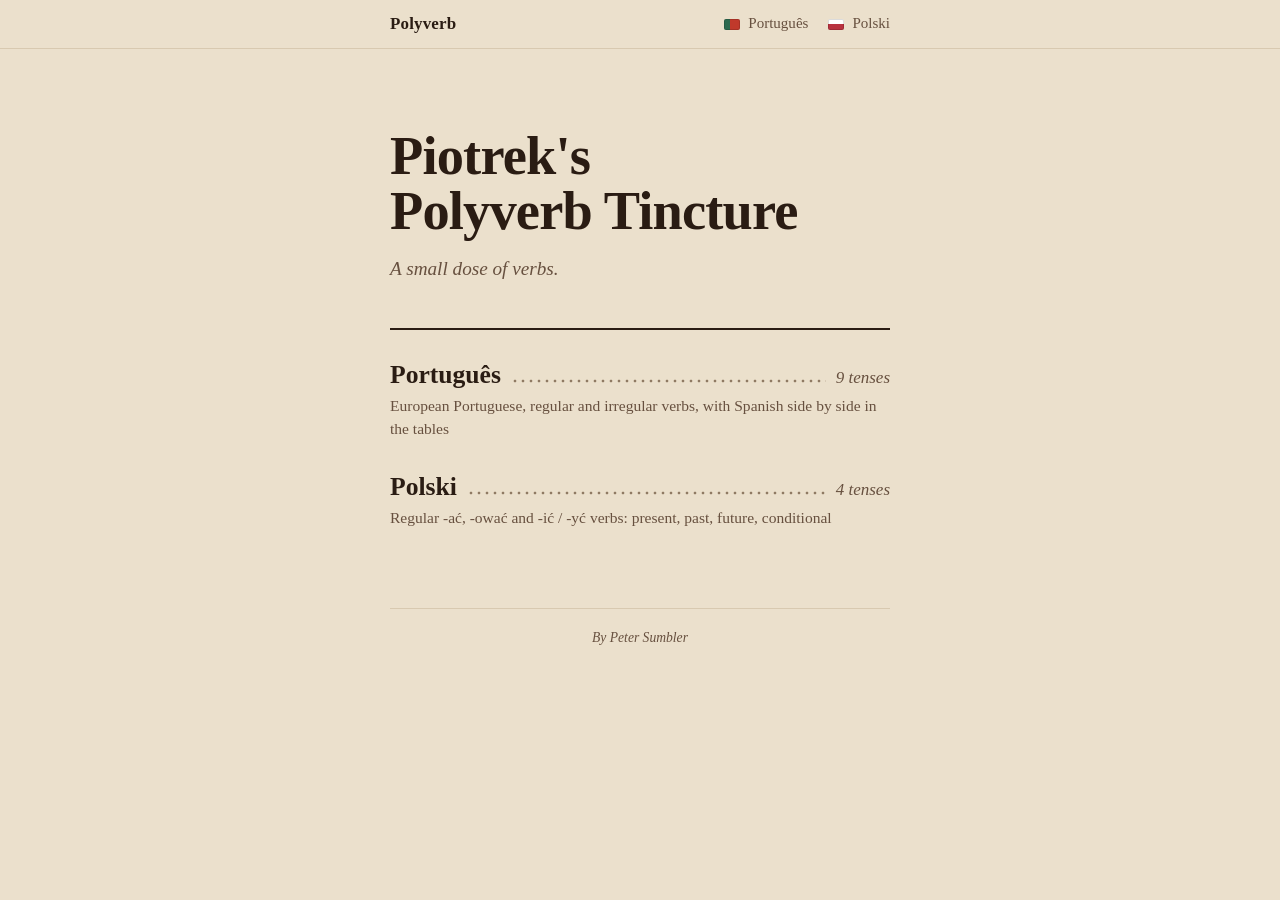
==== index.html @ 238c88e9 "Split shared styles and the Portuguese verb data into their own files site.css holds what all three " ====
<!DOCTYPE html>
<html lang="en">
<head>
<meta charset="utf-8">
<meta name="viewport" content="width=device-width, initial-scale=1, viewport-fit=cover">
<meta name="theme-color" content="#ebe0cc" media="(prefers-color-scheme: light)">
<meta name="theme-color" content="#19110c" media="(prefers-color-scheme: dark)">
<title>Piotrek's Polyverb Tincture</title>
<link rel="stylesheet" href="site.css">
<style>
:root{
  --accent:#7a4b2c;
}
@media (prefers-color-scheme:dark){
  :root:not([data-theme="light"]){
    --accent:#d9a77f;
  }
}
:root[data-theme="dark"]{
  --accent:#d9a77f;
}

main{max-width:540px;margin:0 auto;padding:clamp(40px,9vh,80px) 20px 64px}
h1{margin:0;font-weight:600;font-size:clamp(2.5rem,10vw,3.4rem);line-height:1.02;letter-spacing:-.015em;text-wrap:balance}
.sub{margin:14px 0 0;color:var(--muted);font-style:italic;font-size:1.2rem}

/* The menu board */
.menu{margin:44px 0 0;padding:18px 0 0;list-style:none;border-top:2px solid var(--ink)}
.menu li+li{margin-top:6px}
.menu a{display:block;padding:12px 0 14px;color:inherit;text-decoration:none;border-radius:4px}
.row{display:flex;align-items:baseline;gap:10px}
.name{font-weight:600;font-size:1.6rem;line-height:1.2}
.dots{flex:1;min-width:24px;height:4px;background:radial-gradient(circle,var(--edge) 1.1px,transparent 1.7px) 0 0/8px 4px repeat-x}
.price{font-style:italic;color:var(--muted);white-space:nowrap}
.desc{display:block;margin-top:4px;color:var(--muted);font-size:.97rem;line-height:1.45}
.menu a:focus-visible{outline-offset:4px}
@media (max-width:400px){main{padding-left:16px;padding-right:16px}}
@media (hover:hover){
  .menu a:hover .name{color:var(--accent);text-decoration:underline;text-decoration-thickness:1px;text-underline-offset:5px}
}
</style>
</head>
<body>
<nav class="nav" aria-label="Polyverb"><div class="in">
  <a class="brand" href="index.html" aria-current="page">Polyverb</a>
  <div class="langs">
    <a href="portuguese/index.html" lang="pt-PT"><span class="fl pt" aria-hidden="true"></span>Português</a>
    <a href="polish/index.html" lang="pl"><span class="fl pl" aria-hidden="true"></span>Polski</a>
  </div>
</div></nav>
<main>
  <h1>Piotrek's Polyverb Tincture</h1>
  <p class="sub">A small dose of verbs.</p>
  <ul class="menu">
    <li><a href="portuguese/index.html">
      <span class="row"><span class="name" lang="pt-PT">Português</span><span class="dots" aria-hidden="true"></span><span class="price">9 tenses</span></span>
      <span class="desc">European Portuguese, regular and irregular verbs, with Spanish side by side in the tables</span>
    </a></li>
    <li><a href="polish/index.html">
      <span class="row"><span class="name" lang="pl">Polski</span><span class="dots" aria-hidden="true"></span><span class="price">4 tenses</span></span>
      <span class="desc">Regular -ać, -ować and -ić / -yć verbs: present, past, future, conditional</span>
    </a></li>
  </ul>
</main>
<footer class="foot">By Peter Sumbler</footer>
</body>
</html>
---- site.css ----
/* Polyverb: what every page shares. Colours for light and dark, the type, the nav and the footer.
   Each page adds its own accent colours in a <style> block after this file. */
:root{
  --serif:"Iowan Old Style","Palatino Linotype","URW Palladio L",P052,Palatino,"Book Antiqua",Georgia,serif;
  --paper:#ebe0cc;
  --card:#f8f2e7;
  --sunk:#e0d3bc;
  --ink:#2a1c13;
  --muted:#67503f;
  --line:#d8c9b0;
  --edge:#8f7a63;
  --hover:rgba(42,28,19,.06);
  --focus:#2a1c13;
  --ok:#2c6640;
  --okbg:#e0eadb;
  --bad:#9a3426;
  --badbg:#f4ddd5;
  color-scheme:light;
}
@media (prefers-color-scheme:dark){
  :root:not([data-theme="light"]){
    --paper:#19110c;
    --card:#221812;
    --sunk:#2c2019;
    --ink:#f0e4d2;
    --muted:#ab9886;
    --line:#3a2b21;
    --edge:#76624f;
    --hover:rgba(240,228,210,.06);
    --focus:#f0e4d2;
    --ok:#95d3a5;
    --okbg:#1d3123;
    --bad:#f29d90;
    --badbg:#40231c;
    color-scheme:dark;
  }
}
:root[data-theme="dark"]{
  --paper:#19110c;
  --card:#221812;
  --sunk:#2c2019;
  --ink:#f0e4d2;
  --muted:#ab9886;
  --line:#3a2b21;
  --edge:#76624f;
  --hover:rgba(240,228,210,.06);
  --focus:#f0e4d2;
  --ok:#95d3a5;
  --okbg:#1d3123;
  --bad:#f29d90;
  --badbg:#40231c;
  color-scheme:dark;
}
html{height:100%;scroll-padding-top:env(safe-area-inset-top,0px);-webkit-text-size-adjust:100%}
*,*::before,*::after{box-sizing:border-box}
[hidden]{display:none!important}
body{margin:0;min-height:100%;background:var(--paper);color:var(--ink);font:17px/1.55 var(--serif);font-kerning:normal;-webkit-font-smoothing:antialiased;-moz-osx-font-smoothing:grayscale;padding:env(safe-area-inset-top,0px) env(safe-area-inset-right,0px) env(safe-area-inset-bottom,0px) env(safe-area-inset-left,0px)}
button,input{font:inherit;color:inherit}
button{cursor:pointer;-webkit-tap-highlight-color:transparent}
:focus-visible{outline:2px solid var(--focus);outline-offset:2px}

/* Site navigation */
.nav{border-bottom:1px solid var(--line)}
.nav .in{display:flex;align-items:center;justify-content:space-between;gap:12px;max-width:540px;margin:0 auto;padding:2px 20px}
.brand{display:inline-flex;align-items:center;min-height:44px;color:var(--ink);font-weight:600;font-size:1.06rem;letter-spacing:.01em;text-decoration:none;border-radius:4px}
.langs{display:flex;gap:4px;margin-right:-8px}
.langs a{display:inline-flex;align-items:center;gap:8px;min-height:44px;padding:0 8px;border-radius:4px;color:var(--muted);font-size:.94rem;text-decoration:none}
.langs a[aria-current]{color:var(--ink);text-decoration:underline;text-decoration-thickness:1px;text-underline-offset:6px}
.fl{flex:none;width:16px;height:11px;border-radius:2px;box-shadow:inset 0 0 0 1px rgba(0,0,0,.14)}
.fl.pt{background:linear-gradient(90deg,#2d6a4f 0 40%,#c0392b 40%)}
.fl.pl{background:linear-gradient(#fff 0 50%,#b8323f 50%)}

/* Footer: a hairline the width of the text column, then the credit */
.foot{width:calc(100% - 40px);max-width:500px;margin:0 auto;padding:18px 0 32px;border-top:1px solid var(--line);color:var(--muted);font-style:italic;font-size:.85rem;text-align:center}

@media (max-width:400px){
  .nav .in{padding-left:16px;padding-right:16px}
  .foot{width:calc(100% - 32px)}
}
@media (hover:hover){
  .brand:hover,.langs a:hover{color:var(--ink)}
}
@media (prefers-reduced-motion:reduce){
  *,*::before,*::after{transition:none!important}
}
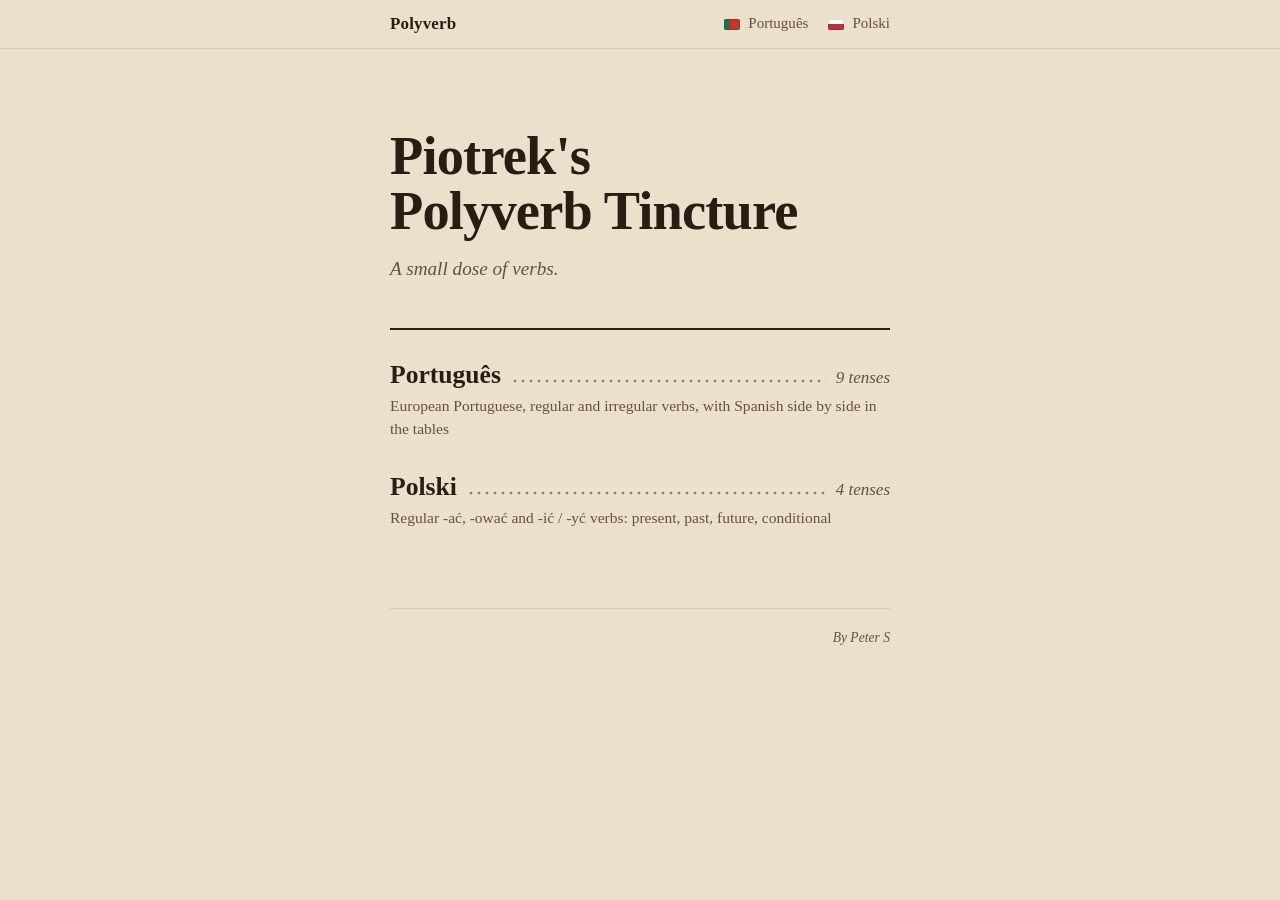
==== commit fb66f705: "Footer: right-aligned, 'By Peter S'" ====
--- a/index.html
+++ b/index.html
@@ -62,6 +62,6 @@
     </a></li>
   </ul>
 </main>
-<footer class="foot">By Peter Sumbler</footer>
+<footer class="foot">By Peter S</footer>
 </body>
 </html>
--- a/site.css
+++ b/site.css
@@ -71,7 +71,7 @@
 .fl.pl{background:linear-gradient(#fff 0 50%,#b8323f 50%)}
 
 /* Footer: a hairline the width of the text column, then the credit */
-.foot{width:calc(100% - 40px);max-width:500px;margin:0 auto;padding:18px 0 32px;border-top:1px solid var(--line);color:var(--muted);font-style:italic;font-size:.85rem;text-align:center}
+.foot{width:calc(100% - 40px);max-width:500px;margin:0 auto;padding:18px 0 32px;border-top:1px solid var(--line);color:var(--muted);font-style:italic;font-size:.85rem;text-align:right}
 
 @media (max-width:400px){
   .nav .in{padding-left:16px;padding-right:16px}
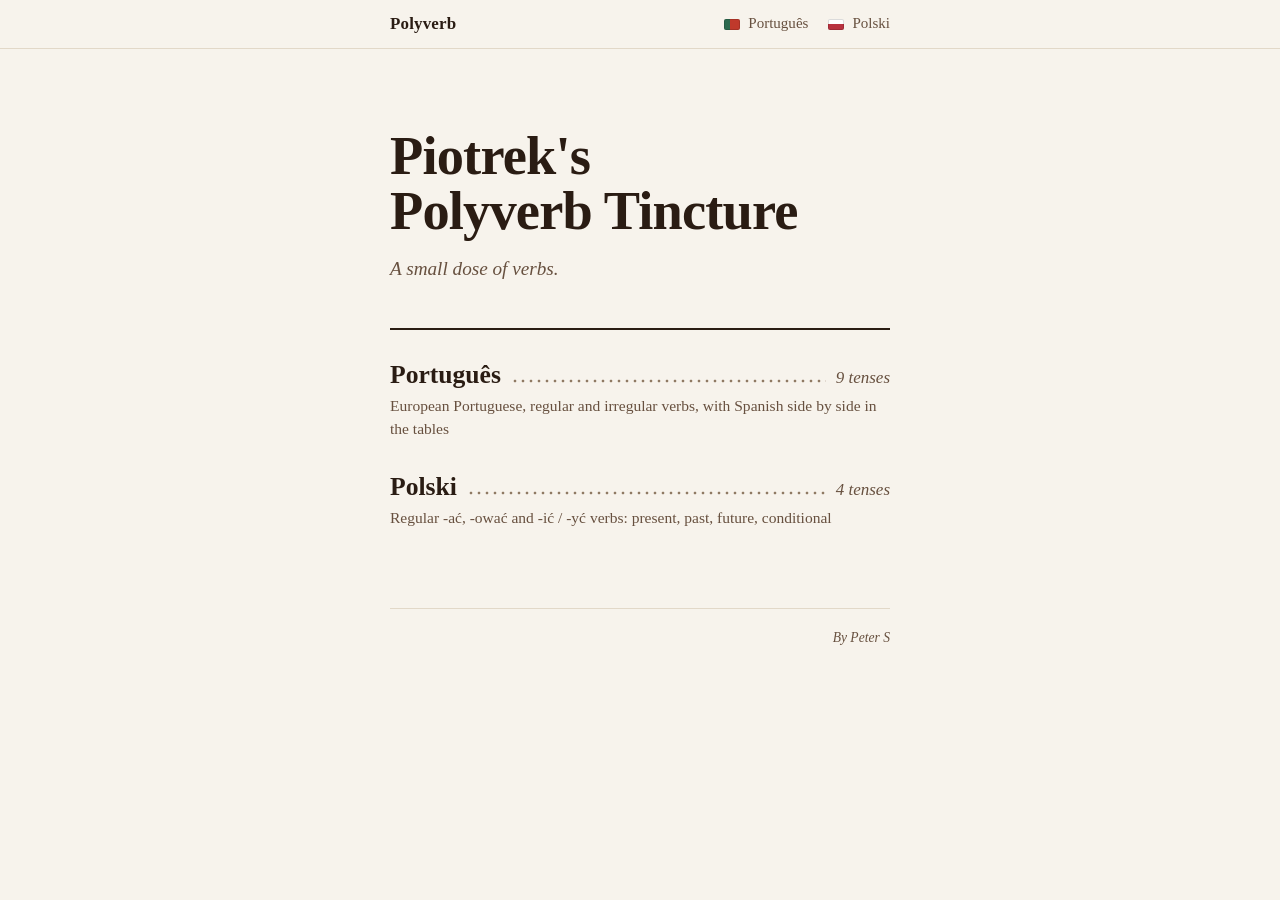
==== commit c16fa7ff: "Lighter page, softer selected options Background moves from kraft brown (#ebe0cc) to a warm off-whit" ====
--- a/index.html
+++ b/index.html
@@ -3,7 +3,7 @@
 <head>
 <meta charset="utf-8">
 <meta name="viewport" content="width=device-width, initial-scale=1, viewport-fit=cover">
-<meta name="theme-color" content="#ebe0cc" media="(prefers-color-scheme: light)">
+<meta name="theme-color" content="#f7f3ec" media="(prefers-color-scheme: light)">
 <meta name="theme-color" content="#19110c" media="(prefers-color-scheme: dark)">
 <title>Piotrek's Polyverb Tincture</title>
 <link rel="stylesheet" href="site.css">
@@ -44,8 +44,8 @@
 <nav class="nav" aria-label="Polyverb"><div class="in">
   <a class="brand" href="index.html" aria-current="page">Polyverb</a>
   <div class="langs">
-    <a href="portuguese/index.html" lang="pt-PT"><span class="fl pt" aria-hidden="true"></span>Português</a>
-    <a href="polish/index.html" lang="pl"><span class="fl pl" aria-hidden="true"></span>Polski</a>
+    <a href="portuguese/index.html" lang="pt-PT" data-en="Portuguese"><span class="fl pt" aria-hidden="true"></span>Português</a>
+    <a href="polish/index.html" lang="pl" data-en="Polish"><span class="fl pl" aria-hidden="true"></span>Polski</a>
   </div>
 </div></nav>
 <main>
@@ -53,15 +53,16 @@
   <p class="sub">A small dose of verbs.</p>
   <ul class="menu">
     <li><a href="portuguese/index.html">
-      <span class="row"><span class="name" lang="pt-PT">Português</span><span class="dots" aria-hidden="true"></span><span class="price">9 tenses</span></span>
+      <span class="row"><span class="name" lang="pt-PT" data-en="Portuguese">Português</span><span class="dots" aria-hidden="true"></span><span class="price">9 tenses</span></span>
       <span class="desc">European Portuguese, regular and irregular verbs, with Spanish side by side in the tables</span>
     </a></li>
     <li><a href="polish/index.html">
-      <span class="row"><span class="name" lang="pl">Polski</span><span class="dots" aria-hidden="true"></span><span class="price">4 tenses</span></span>
+      <span class="row"><span class="name" lang="pl" data-en="Polish">Polski</span><span class="dots" aria-hidden="true"></span><span class="price">4 tenses</span></span>
       <span class="desc">Regular -ać, -ować and -ić / -yć verbs: present, past, future, conditional</span>
     </a></li>
   </ul>
 </main>
 <footer class="foot">By Peter S</footer>
+<script src="gloss.js"></script>
 </body>
 </html>
--- a/site.css
+++ b/site.css
@@ -2,12 +2,12 @@
    Each page adds its own accent colours in a <style> block after this file. */
 :root{
   --serif:"Iowan Old Style","Palatino Linotype","URW Palladio L",P052,Palatino,"Book Antiqua",Georgia,serif;
-  --paper:#ebe0cc;
-  --card:#f8f2e7;
-  --sunk:#e0d3bc;
+  --paper:#f7f3ec;
+  --card:#fdfbf7;
+  --sunk:#ece5d9;
   --ink:#2a1c13;
   --muted:#67503f;
-  --line:#d8c9b0;
+  --line:#e2d8c8;
   --edge:#8f7a63;
   --hover:rgba(42,28,19,.06);
   --focus:#2a1c13;
@@ -73,6 +73,13 @@
 /* Footer: a hairline the width of the text column, then the credit */
 .foot{width:calc(100% - 40px);max-width:500px;margin:0 auto;padding:18px 0 32px;border-top:1px solid var(--line);color:var(--muted);font-style:italic;font-size:.85rem;text-align:right}
 
+/* English on hover (gloss.js): a small ink slip, shown only to a mouse */
+.gloss{position:fixed;left:0;top:0;z-index:20;max-width:min(320px,calc(100vw - 16px));padding:5px 10px 6px;border-radius:5px;background:var(--ink);color:var(--paper);font:italic .88rem/1.4 var(--serif);text-align:left;pointer-events:none;opacity:0;transition:opacity .12s}
+.gloss.on{opacity:1}
+@media (hover:hover) and (pointer:fine){
+  [data-en]:not(a,button,label,label *){cursor:help}
+}
+
 @media (max-width:400px){
   .nav .in{padding-left:16px;padding-right:16px}
   .foot{width:calc(100% - 32px)}
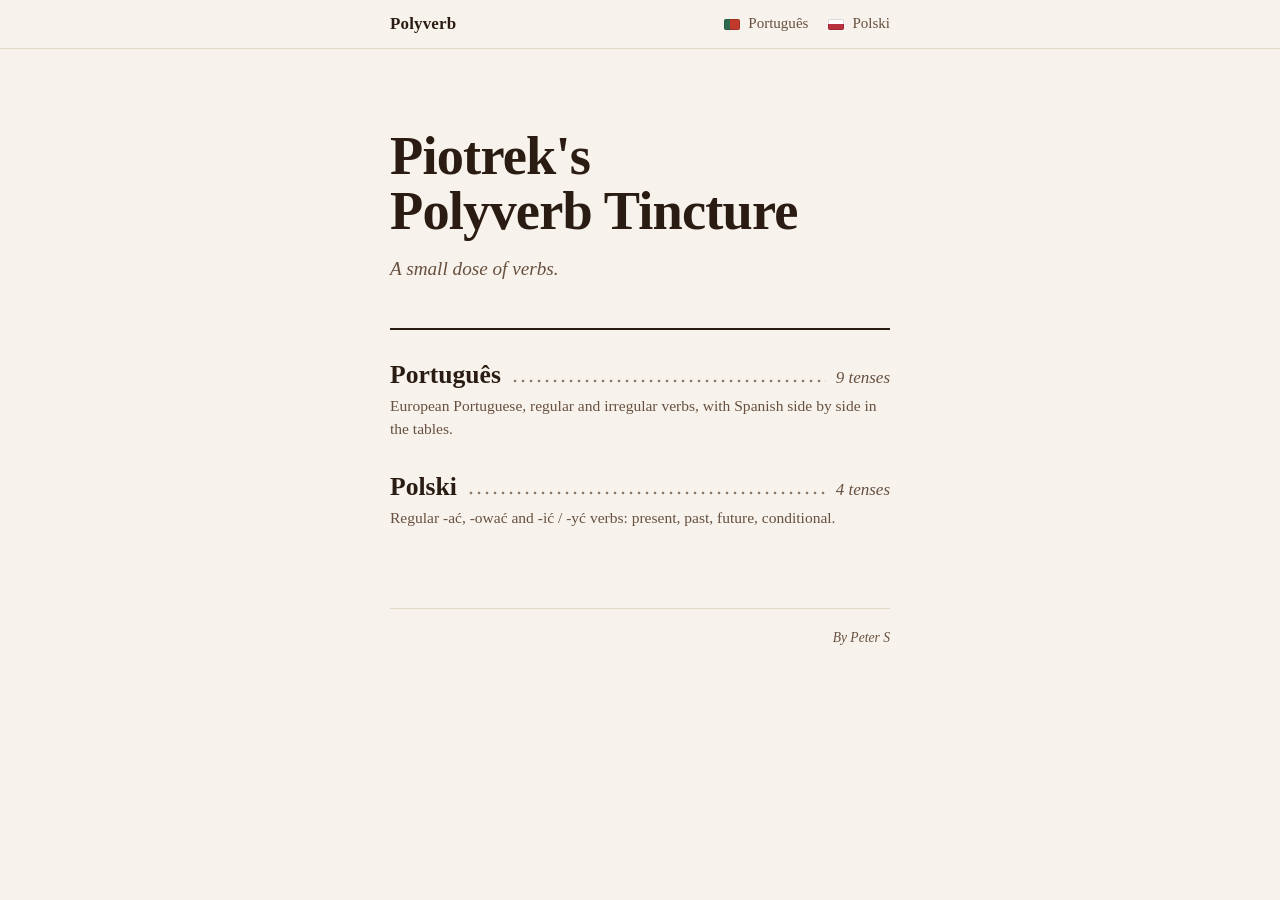
==== commit 54b5ef8c: "Landing: full stops at the end of both menu descriptions" ====
--- a/index.html
+++ b/index.html
@@ -54,11 +54,11 @@
   <ul class="menu">
     <li><a href="portuguese/index.html">
       <span class="row"><span class="name" lang="pt-PT" data-en="Portuguese">Português</span><span class="dots" aria-hidden="true"></span><span class="price">9 tenses</span></span>
-      <span class="desc">European Portuguese, regular and irregular verbs, with Spanish side by side in the tables</span>
+      <span class="desc">European Portuguese, regular and irregular verbs, with Spanish side by side in the tables.</span>
     </a></li>
     <li><a href="polish/index.html">
       <span class="row"><span class="name" lang="pl" data-en="Polish">Polski</span><span class="dots" aria-hidden="true"></span><span class="price">4 tenses</span></span>
-      <span class="desc">Regular -ać, -ować and -ić / -yć verbs: present, past, future, conditional</span>
+      <span class="desc">Regular -ać, -ować and -ić / -yć verbs: present, past, future, conditional.</span>
     </a></li>
   </ul>
 </main>
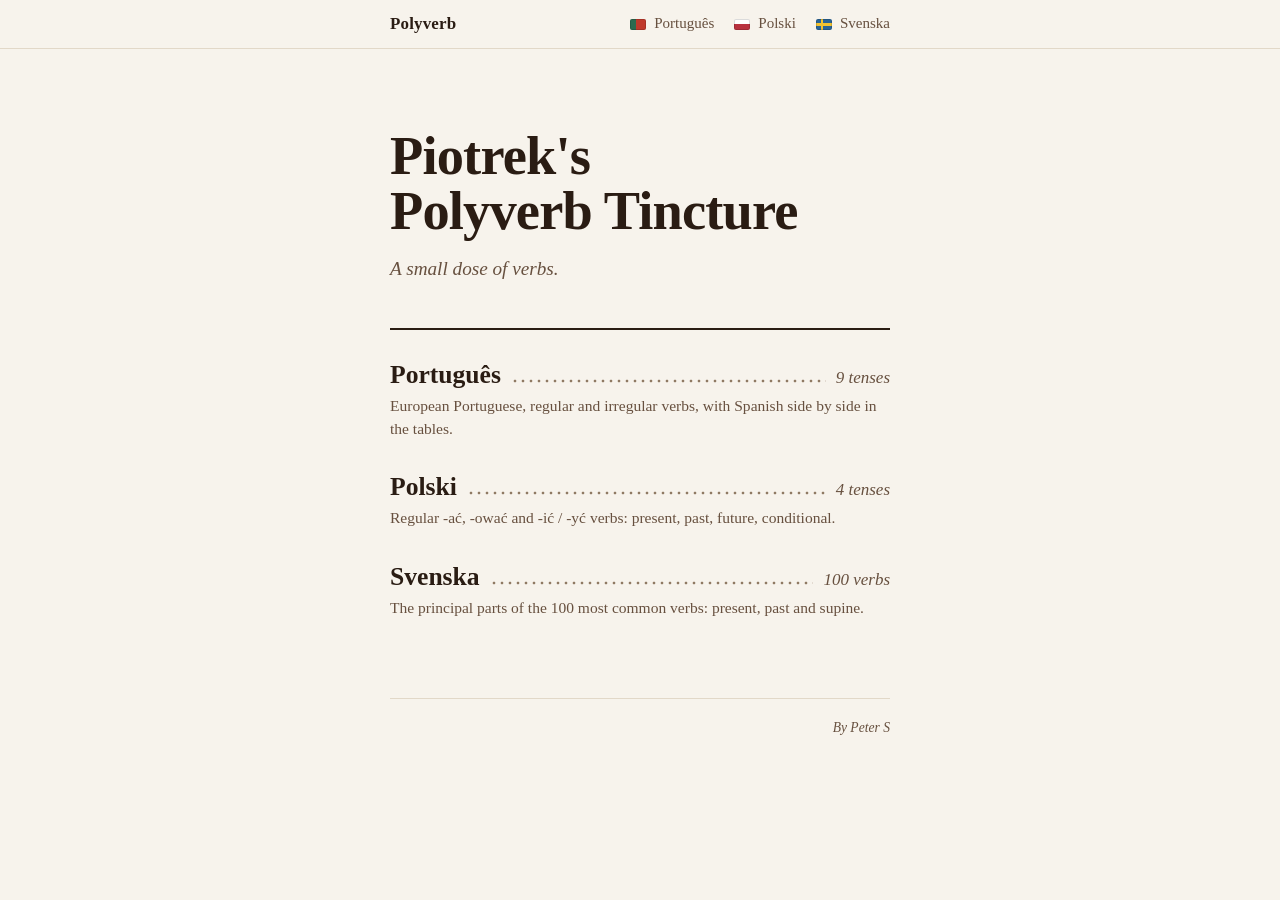
==== commit 81dadba4: "Add a Swedish trainer: principal parts of the 100 most common verbs Swedish has no person endings to" ====
--- a/index.html
+++ b/index.html
@@ -46,6 +46,7 @@
   <div class="langs">
     <a href="portuguese/index.html" lang="pt-PT" data-en="Portuguese"><span class="fl pt" aria-hidden="true"></span>Português</a>
     <a href="polish/index.html" lang="pl" data-en="Polish"><span class="fl pl" aria-hidden="true"></span>Polski</a>
+    <a href="swedish/index.html" lang="sv" data-en="Swedish"><span class="fl sv" aria-hidden="true"></span>Svenska</a>
   </div>
 </div></nav>
 <main>
@@ -60,6 +61,10 @@
       <span class="row"><span class="name" lang="pl" data-en="Polish">Polski</span><span class="dots" aria-hidden="true"></span><span class="price">4 tenses</span></span>
       <span class="desc">Regular -ać, -ować and -ić / -yć verbs: present, past, future, conditional.</span>
     </a></li>
+    <li><a href="swedish/index.html">
+      <span class="row"><span class="name" lang="sv" data-en="Swedish">Svenska</span><span class="dots" aria-hidden="true"></span><span class="price">100 verbs</span></span>
+      <span class="desc">The principal parts of the 100 most common verbs: present, past and supine.</span>
+    </a></li>
   </ul>
 </main>
 <footer class="foot">By Peter S</footer>
--- a/site.css
+++ b/site.css
@@ -69,6 +69,7 @@
 .fl{flex:none;width:16px;height:11px;border-radius:2px;box-shadow:inset 0 0 0 1px rgba(0,0,0,.14)}
 .fl.pt{background:linear-gradient(90deg,#2d6a4f 0 40%,#c0392b 40%)}
 .fl.pl{background:linear-gradient(#fff 0 50%,#b8323f 50%)}
+.fl.sv{background:linear-gradient(90deg,transparent 31%,#f2c230 31% 44%,transparent 44%),linear-gradient(transparent 40%,#f2c230 40% 60%,transparent 60%),#2a6496}
 
 /* Footer: a hairline the width of the text column, then the credit */
 .foot{width:calc(100% - 40px);max-width:500px;margin:0 auto;padding:18px 0 32px;border-top:1px solid var(--line);color:var(--muted);font-style:italic;font-size:.85rem;text-align:right}
@@ -80,6 +81,12 @@
   [data-en]:not(a,button,label,label *){cursor:help}
 }
 
+/* Phones: three language names don't fit beside the brand with flags, so the flags go */
+@media (max-width:480px){
+  .fl{display:none}
+  .langs{gap:0}
+  .langs a{padding:0 6px;font-size:.9rem}
+}
 @media (max-width:400px){
   .nav .in{padding-left:16px;padding-right:16px}
   .foot{width:calc(100% - 32px)}
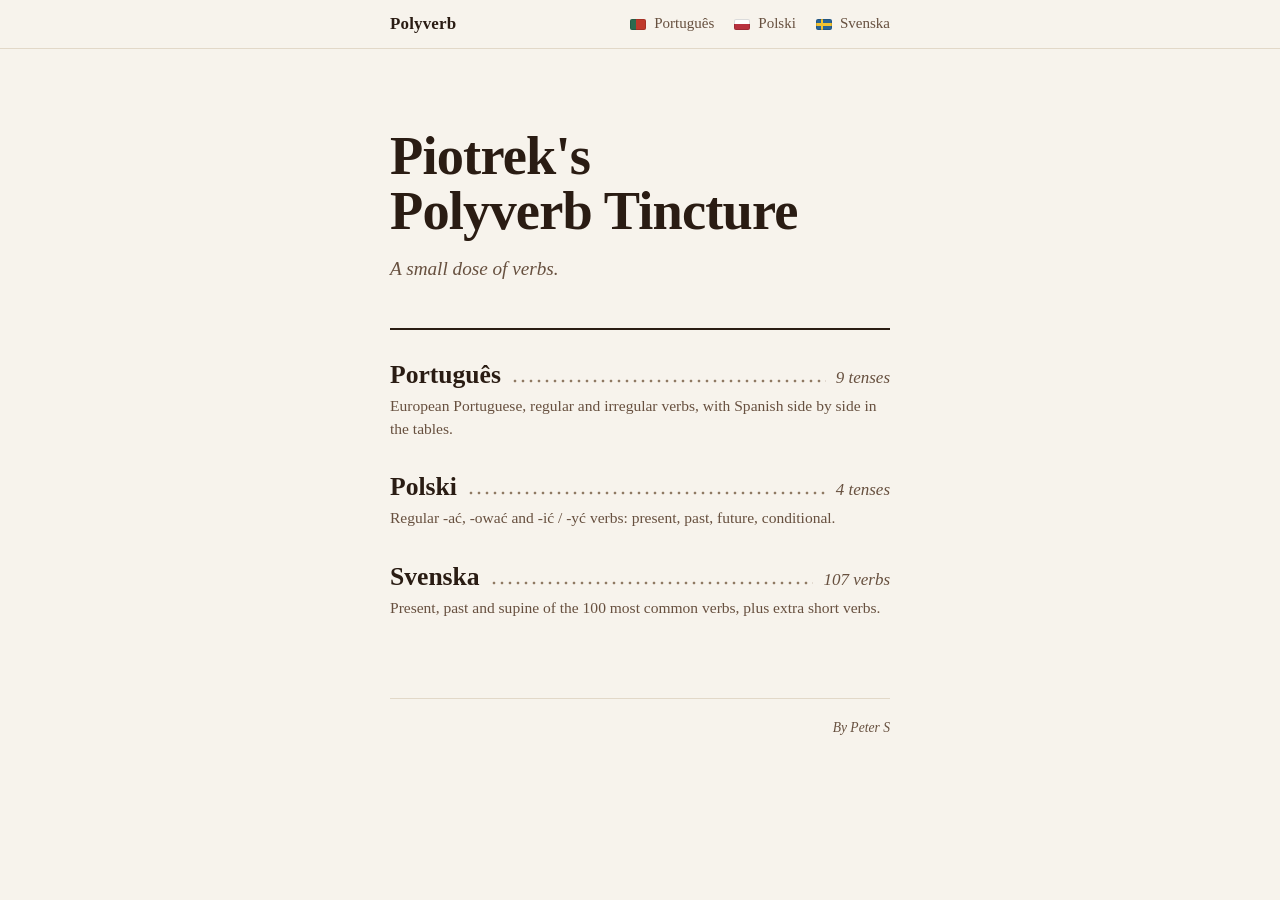
==== commit 673c364b: "Swedish: seven more third-conjugation verbs, by frequency bero, må, bry, klä, fly, bete, sy join tro" ====
--- a/index.html
+++ b/index.html
@@ -62,8 +62,8 @@
       <span class="desc">Regular -ać, -ować and -ić / -yć verbs: present, past, future, conditional.</span>
     </a></li>
     <li><a href="swedish/index.html">
-      <span class="row"><span class="name" lang="sv" data-en="Swedish">Svenska</span><span class="dots" aria-hidden="true"></span><span class="price">100 verbs</span></span>
-      <span class="desc">The principal parts of the 100 most common verbs: present, past and supine.</span>
+      <span class="row"><span class="name" lang="sv" data-en="Swedish">Svenska</span><span class="dots" aria-hidden="true"></span><span class="price">107 verbs</span></span>
+      <span class="desc">Present, past and supine of the 100 most common verbs, plus extra short verbs.</span>
     </a></li>
   </ul>
 </main>
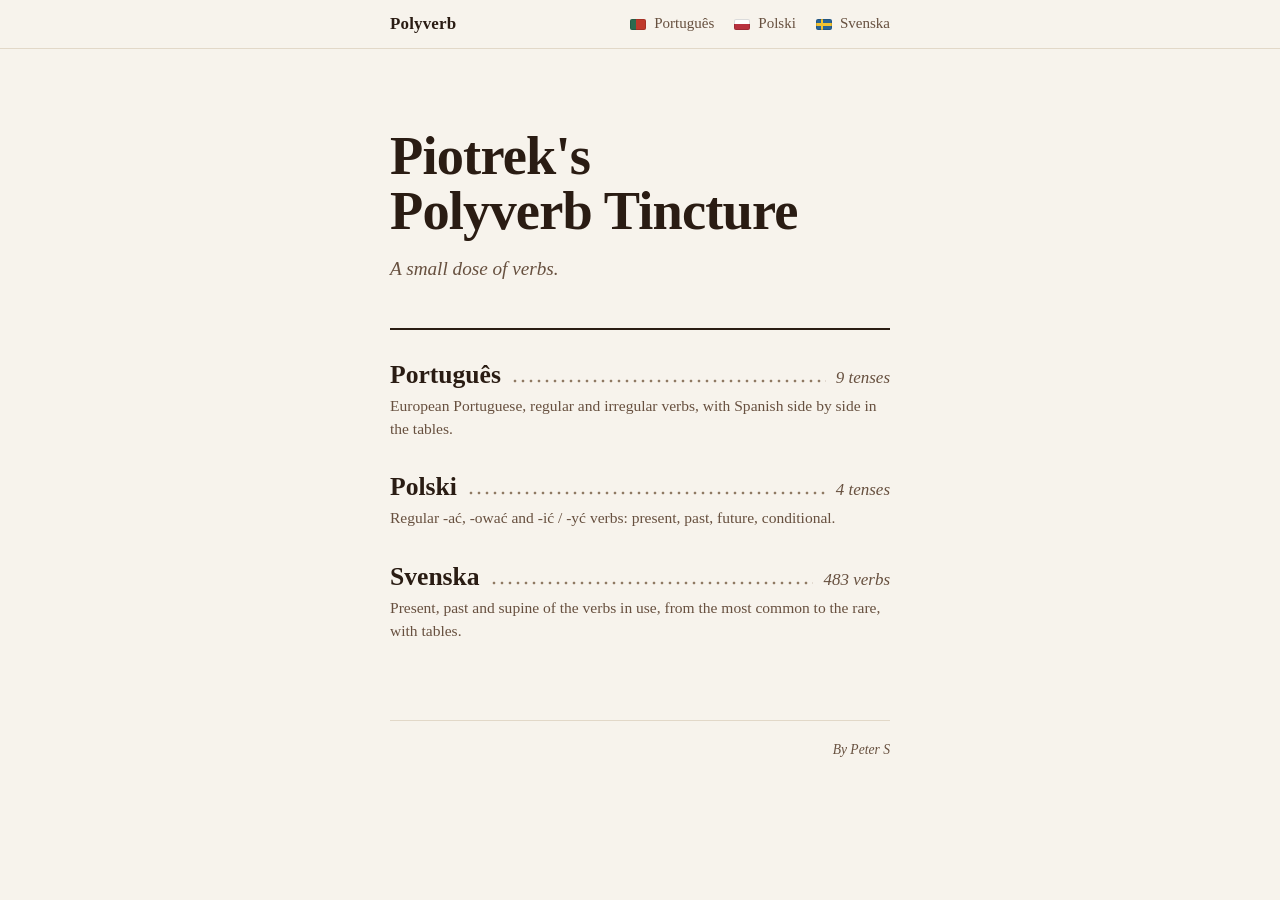
==== commit 7b951042: "Swedish: tables, and verbs from common to rare (483 in all) A Tabeller tab: pick one conjugation, se" ====
--- a/index.html
+++ b/index.html
@@ -62,8 +62,8 @@
       <span class="desc">Regular -ać, -ować and -ić / -yć verbs: present, past, future, conditional.</span>
     </a></li>
     <li><a href="swedish/index.html">
-      <span class="row"><span class="name" lang="sv" data-en="Swedish">Svenska</span><span class="dots" aria-hidden="true"></span><span class="price">107 verbs</span></span>
-      <span class="desc">Present, past and supine of the 100 most common verbs, plus extra short verbs.</span>
+      <span class="row"><span class="name" lang="sv" data-en="Swedish">Svenska</span><span class="dots" aria-hidden="true"></span><span class="price">483 verbs</span></span>
+      <span class="desc">Present, past and supine of the verbs in use, from the most common to the rare, with tables.</span>
     </a></li>
   </ul>
 </main>
